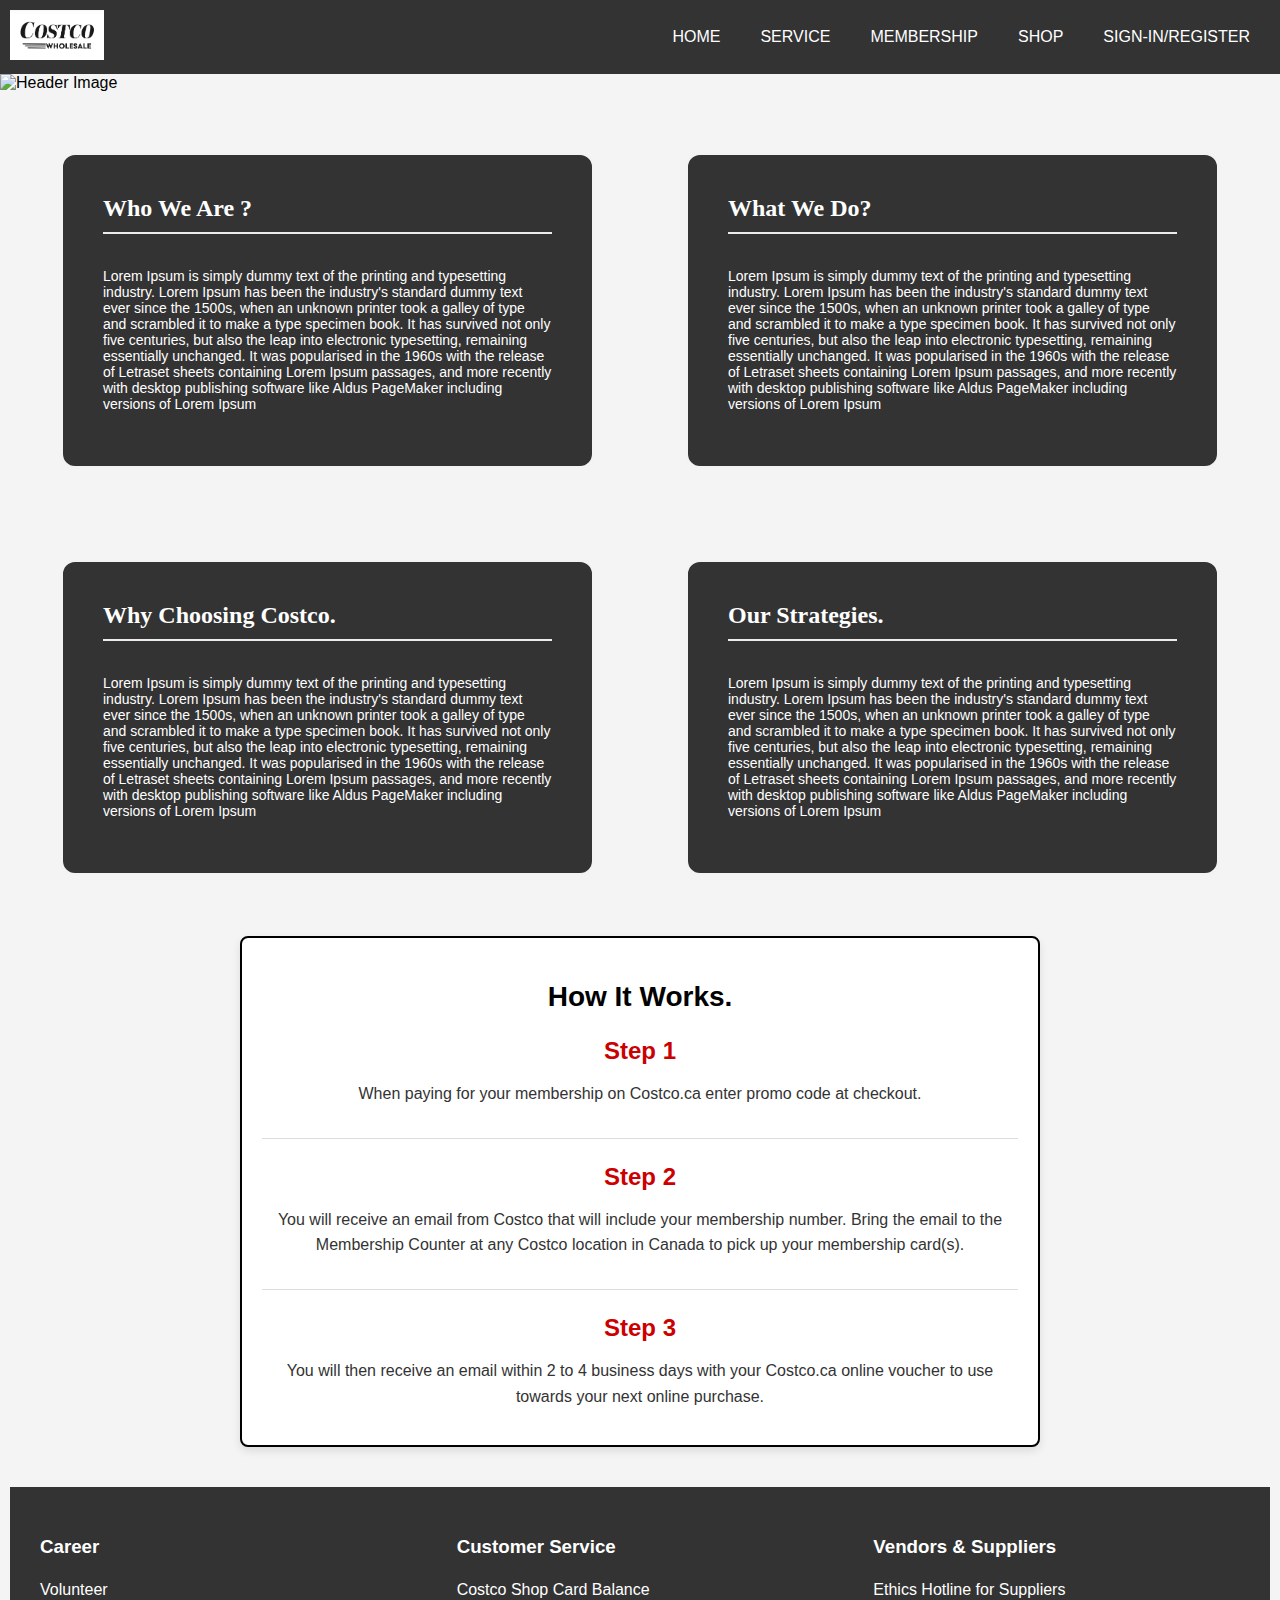
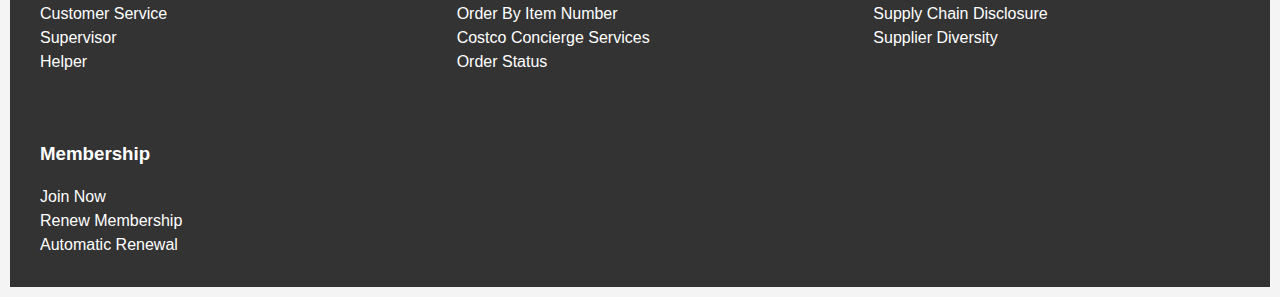
==== index.html @ c3bb8728 "Add files via upload" ====
<!DOCTYPE html>
<html lang="en">
<head>
    <meta charset="UTF-8">
    <meta name="viewport" content="width=device-width, initial-scale=1.0">
    <title>Costco Wholesale - Home</title>
    <link rel="stylesheet" href="styles.css">
</head>
<body>

    <nav class="navbar">
        <div class="logo">
            <img src="image/logo.png" alt="Costco Wholesale Logo"> <!-- Make sure to replace 'logo.png' with your actual logo file -->
        </div>
        <ul class="nav-links">
            <li><a href="index.html">HOME</a></li>
            <li><a href="service.html">SERVICE</a></li>
            <li><a href="membership.html">MEMBERSHIP</a></li>
            <li><a href="shop.html">SHOP</a></li>
            <li><a href="account.html">SIGN-IN/REGISTER</a></li>
        </ul>
    </nav>
    <header class="header">
        <img src="image/Screenshot 2024-04-04 at 5.10.10 PM.png" alt="Header Image" class="header-image"> <!-- Replace 'header-image.jpg' with your actual image file -->
    </header>

    <div class="info-section">
        <div class="info-box">
            <h2>Who We Are ?</h2>
            <p>Lorem Ipsum is simply dummy text of the printing and typesetting industry. Lorem Ipsum has been the industry's standard dummy text ever since the 1500s, when an unknown printer took a galley of type and scrambled it to make a type specimen book. It has survived not only five centuries, but also the leap into electronic typesetting, remaining essentially unchanged. It was popularised in the 1960s with the release of Letraset sheets containing Lorem Ipsum passages, and more recently with desktop publishing software like Aldus PageMaker including versions of Lorem Ipsum</p>
        </div>
        <div class="info-box">
            <h2>What We Do?</h2>
            <p>Lorem Ipsum is simply dummy text of the printing and typesetting industry. Lorem Ipsum has been the industry's standard dummy text ever since the 1500s, when an unknown printer took a galley of type and scrambled it to make a type specimen book. It has survived not only five centuries, but also the leap into electronic typesetting, remaining essentially unchanged. It was popularised in the 1960s with the release of Letraset sheets containing Lorem Ipsum passages, and more recently with desktop publishing software like Aldus PageMaker including versions of Lorem Ipsum</p>
        </div>
        <div class="info-box">
            <h2>Why Choosing Costco.</h2>
            <p>Lorem Ipsum is simply dummy text of the printing and typesetting industry. Lorem Ipsum has been the industry's standard dummy text ever since the 1500s, when an unknown printer took a galley of type and scrambled it to make a type specimen book. It has survived not only five centuries, but also the leap into electronic typesetting, remaining essentially unchanged. It was popularised in the 1960s with the release of Letraset sheets containing Lorem Ipsum passages, and more recently with desktop publishing software like Aldus PageMaker including versions of Lorem Ipsum</p>
        </div>
        <div class="info-box">
            <h2>Our Strategies.</h2>
            <p>Lorem Ipsum is simply dummy text of the printing and typesetting industry. Lorem Ipsum has been the industry's standard dummy text ever since the 1500s, when an unknown printer took a galley of type and scrambled it to make a type specimen book. It has survived not only five centuries, but also the leap into electronic typesetting, remaining essentially unchanged. It was popularised in the 1960s with the release of Letraset sheets containing Lorem Ipsum passages, and more recently with desktop publishing software like Aldus PageMaker including versions of Lorem Ipsum</p>
        </div>
    </div>
    
    <div class="how-it-works">
        <h2>How It Works.</h2>
        <div class="step">
            <h3>Step 1</h3>
            <p>When paying for your membership on Costco.ca enter promo code at checkout.</p>
        </div>
        <div class="step">
            <h3>Step 2</h3>
            <p>You will receive an email from Costco that will include your membership number. Bring the email to the Membership Counter at any Costco location in Canada to pick up your membership card(s).</p>
        </div>
        <div class="step">
            <h3>Step 3</h3>
            <p>You will then receive an email within 2 to 4 business days with your Costco.ca online voucher to use towards your next online purchase.</p>
        </div>
    </div>

    <footer class="site-footer">
        <div class="footer-column">
            <h3>Career</h3>
            <ul>
                <li><a href="#">Volunteer</a></li>
                <li><a href="#">Customer Service</a></li>
                <li><a href="#">Supervisor</a></li>
                <li><a href="#">Helper</a></li>
            </ul>
        </div>
        <div class="footer-column">
            <h3>Customer Service</h3>
            <ul>
                <li><a href="#">Costco Shop Card Balance</a></li>
                <li><a href="#">Order By Item Number</a></li>
                <li><a href="#">Costco Concierge Services</a></li>
                <li><a href="#">Order Status</a></li>
                <!-- ... other items ... -->
            </ul>
        </div>
        <div class="footer-column">
            <h3>Vendors & Suppliers</h3>
            <ul>
                <li><a href="#">Ethics Hotline for Suppliers</a></li>
                <li><a href="#">Supply Chain Disclosure</a></li>
                <li><a href="#">Supplier Diversity</a></li>
            </ul>
        </div>
        <div class="footer-column">
            <h3>Membership</h3>
            <ul>
                <li><a href="#">Join Now</a></li>
                <li><a href="#">Renew Membership</a></li>
                <li><a href="#">Automatic Renewal</a></li>
                <!-- ... other items ... -->
            </ul>
        </div>
    </footer>
    
    
    
</body>
</html>
---- styles.css ----
body {
    margin: 0;
    font-family: Arial, sans-serif;
    margin: 0;
    padding: 0;
    box-sizing: border-box;
  
}

.navbar {
    display: flex;
    justify-content: space-between;
    align-items: center;
    background-color: #333;
    padding: 10px;
    
}

.logo img {
    height: 50px; /* Adjust based on your logo's size */
}

.nav-links {
    list-style: none;
    margin: 0;
    padding: 0;
    display: flex;
}

.nav-links li {
    padding: 0 20px;
}

.nav-links a {
    text-decoration: none;
    color: white;
    transition: color 0.3s ease-in-out;
}

.nav-links a:hover {
    color: yellow;
}

.header {
    width: 100%;
    overflow: hidden; /* Ensures the image doesn't exceed the header's bounds */
}

.header-image {
    width: 100%;
    height: 70%; /* Keeps the image's aspect ratio */
    display: block; /* Removes bottom margin/spacing under the image */
}

.info-section {
    display: grid;
grid-template-columns: 1fr 1fr;
    gap: 30px; /* Adjust the gap as needed */
    padding: 30px; /* Adjust the padding as needed */
  
}

.info-box {
    border: 3px solid rgb(243, 243, 243); /* or the color that matches the image */
    border-radius: 15px; /* Adjust the border-radius as needed */
    padding: 40px; /* Adjust the padding as needed */
    margin: 30px;
    color: white; /* or the color that matches the image */
    background-color: #333; /* or the color that matches the image */
    display: flex;
    flex-direction: column;
}

.info-box h2 {
    margin-top: 0;
    font-size: 24px; /* Adjust font-size as needed */
    border-bottom: 2px solid rgb(236, 236, 236); /* or the color that matches the image */
    padding-bottom: 10px; /* Adjust padding as needed */
    margin-bottom: 20px; /* Adjust margin as needed */
    font-family: cursive;
}

.info-box p {
    font-size: 14px; /* Adjust font-size as needed */
    flex-grow: 1; /* Ensures that the paragraphs take up available space */
}

.how-it-works {
    max-width: 800px; /* Adjust the width as necessary */
    margin: auto;
    padding: 20px;
    background-color: #fff; /* For a white box */
    border: 2px solid #000; /* For a black border */
    border-radius: 8px; /* Rounded corners */
    margin-bottom: 40px;
    box-shadow: 0 4px 8px rgba(0, 0, 0, 0.1); /* Optional: Adds a subtle shadow */
}

.how-it-works h2 {
    text-align: center;
    font-size: 28px; /* Adjust the size as necessary */
    margin-bottom: 20px; /* Spacing after the title */
}

.step h3 {
    font-size: 24px; /* Adjust the size as necessary */
    color: #c00; /* Red color for the step numbers */
    margin-bottom: 10px; /* Spacing after each step title */
    text-align: center;
}

.step p {
    font-size: 16px; /* Adjust the size as necessary */
    line-height: 1.6; /* For better readability */
    color: #333; /* Dark grey text color for better contrast */
    text-align: center;
}

/* Add a border below each step except the last one */
.step:not(:last-child) {
    border-bottom: 1px solid #ddd; /* Light grey border */
    padding-bottom: 15px; /* Spacing at the bottom of each step */
    margin-bottom: 15px; /* Spacing between the steps */
}

.site-footer {
    display: grid;
    grid-template-columns: 1fr 1fr  1fr;
    gap: 50px;
    padding: 30px;
    margin: 10px;
    background: #333; /* Adjust background color as needed */
    color: #fff;
    font-size: 16px; /* Adjust font size as needed */
}

.footer-column h3 {
    margin-bottom: 20px; /* Adjust spacing as needed */
}

.footer-column ul {
    list-style: none;
    padding: 0;
    margin: 0;
}

.footer-column ul li a {
    text-decoration: none;
    color: #fff; /* Adjust link color as needed */
    line-height: 1.5; /* Adjust line height as needed */
    display: block; /* Makes the entire list item area clickable */
    transition: color 0.3s ease; /* Smooth transition for hover effect */
}

.footer-column ul li a:hover {
    color: #0099ff; /* Change to desired hover color */
}

.our-services {
    text-align: center;
    margin: 50px auto;
}

.our-services h2 {
    font-size: 36px; /* Adjust as needed */
    margin-bottom: 30px; /* Adjust as needed */
}

.services-grid {
    display: grid;
    grid-template-columns: repeat(auto-fit, minmax(180px, 1fr)); /* Creates a responsive grid */
    gap: 20px; /* Adjust as needed */
}

.service-item {
    padding: 20px;
    text-align: center;
}

.service-item img {
    width: 100px; /* Adjust as needed */
    height: auto;
    margin-bottom: 20px; /* Adjust as needed */
}

.service-item h3 {
    font-size: 24px; /* Adjust as needed */
    margin-bottom: 15px; /* Adjust as needed */
}

.service-item p {
    font-size: 16px; /* Adjust as needed */
    margin-bottom: 20px; /* Adjust as needed */
}

.learn-more {
    text-decoration: none;
    display: inline-block;
    padding: 10px 15px;
    border: 2px solid #000; /* Black border */
    color: #000; /* Black text */
    transition: background-color 0.3s, color 0.3s;
}

.learn-more:hover {
    background-color: #000; /* Black background on hover */
    color: #fff; /* White text on hover */
}

.membership-container {
    text-align: center;
    font-family: Arial, sans-serif;
    padding: 20px;
}

.membership-container h1 {
    font-size: 2em;
    margin-bottom: 20px;
}

.membership-card {
    max-width: 100%;
    height: auto;
    margin-bottom: 20px;
}

.buttons button {
    background-color: #0073e6; /* Costco blue */
    color: white;
    border: none;
    padding: 10px 20px;
    margin: 5px;
    cursor: pointer;
    transition: background-color 0.3s ease;
}

.buttons button:hover {
    background-color: black; /* Change to black on hover */
}

.membership-benefits {
    text-align: center;
    display: inline-block;
    margin-top: 20px;
    list-style: none; /* Removes default list styling */
}

.membership-benefits li {
    margin-bottom: 10px;
}

.category-grid {
    display: grid;
    grid-template-columns: repeat(2, 1fr); /* Two columns */
    gap: 20px; /* Space between items */
}

.category-item {
    text-align: center; /* Centering text and links */
    margin-bottom: 20px; /* Space below each category item */
}

.category-item img {
    width: 80%; /* Ensure the image takes full width of the container */
    height: auto; /* Maintain aspect ratio */
    margin-bottom: 10px; /* Space between image and text */
    padding: 20px;
}

.category-item h3 {
    margin: 10px 0; /* Space above and below the heading */
    font-size: 1.5em; /* Size of the category title */
    font-family: fantasy;
}

.visit-link {
    display: inline-block; /* Allows margin and padding adjustments */
    margin-top: 10px; /* Space above the link */
    text-decoration: none; /* Remove underline from the link */
    font-weight: bold; /* Make text bold */
    color: #399ac7; /* Text color */
    border: none;
    background: none;
    cursor: pointer;
}

.visit-link:hover {
    text-decoration: underline; /* Underline text on hover for clarity */
}

/* Responsive adjustments */
@media (max-width: 768px) {
    .category-grid {
        grid-template-columns: 1fr; /* One column on smaller screens */
    }
}



.input-container {
    margin-bottom: 20px;
}

.input-container label {
    display: block;
    margin-bottom: 5px;
}

.input-container input {
    width: 100%;
    padding: 10px;
    margin-bottom: 10px;
    border: none;
    border-radius: 20px; /* Rounded edges */
    background-color: white;
    color: black;
}

button {
    padding: 10px;
    border: none;
    border-radius: 20px; /* Rounded edges */
    background-color: white;
    color: black;
    cursor: pointer;
    transition: background-color 0.3s;
    width: 20%;
}

button:hover {
    background-color: blue; /* Color change on hover */
    color: white;
}

.form-container {
    background-color: #000;
    padding: 40px;
    width: 100%;
    max-width: 500px;
    margin: 0 auto;
    color: #fff;
}

.form-group{

    padding: 20px;
    margin: 10px;
    font-family: cursive;
}

.form-title {
    text-align: center;
    margin-bottom: 30px;
    font-size: 2rem;
}

.signup-form {
    display: grid;
    grid-gap: 20px;
}

.input-group {
    position: relative;
}

.input-group input {
    width: 100%;
    padding: 10px;
    background: transparent;
    color: #fff;
    border: 1px solid #fff;
    border-radius: 4px;
}

.input-group label {
    position: absolute;
    left: 10px;
    top: 50%;
    transform: translateY(-50%);
    background-color: #000;
    padding: 0 5px;
    transition: top 0.3s, font-size 0.3s;
}

.input-group input:focus + label,
.input-group input:not(:placeholder-shown) + label {
    top: -10px;
    font-size: 0.75rem;
}

.submit-btn {
    padding: 10px 20px;
    background-color: #fff;
    color: #000;
    border: none;
    cursor: pointer;
    transition: background-color 0.3s;
}

.submit-btn:hover {
    background-color: #555; /* Darker background on hover */
    color: #fff;
}

/* Add any additional browser-specific styles and reset styles as needed */

body {
    font-family: 'Arial', sans-serif;
    margin: 0;
    padding: 0;
    background: #f4f4f4;
  }
  
  .product-container {
    display: flex;
    flex-wrap: wrap;
    justify-content: center;
    gap: 20px;
    padding: 20px;
  }
  
  .product {
    width: 300px;
    background: #ffffff;
    border: 1px solid #ddd;
    margin-bottom: 20px;
  }
  
  .product-image {
    width: 100%;
    display: block;
  }
  
  .product-info {
    padding: 15px;
    text-align: center;
  }
  
  .price {
    color: #333;
    font-size: 18px;
    font-weight: bold;
  }
  
  .description {
    color: #666;
    margin: 10px 0;
  }
  
  .buttons {
    margin-top: 10px;
  }
  
  .buy-button, .cart-button {
    background-color: #5cb85c;
    border: none;
    color: white;
    padding: 10px;
    width: 49%;
    margin: 2px 0;
    cursor: pointer;
    font-weight: bold;
  }
  
  .buy-button:hover, .cart-button:hover {
    opacity: 0.9;
  }
  
  .buy-button {
    background-color: #0275d8;
  }
  
  * {box-sizing: border-box}

/* Full-width input fields */
  input[type=text], input[type=password] {
  width: 100%;
  padding: 15px;
  margin: 5px 0 22px 0;
  display: inline-block;
  border: none;
  background: #f1f1f1;
}

input[type=text]:focus, input[type=password]:focus {
  background-color: #ddd;
  outline: none;
}

hr {
  border: 1px solid #f1f1f1;
  margin-bottom: 25px;
}

/* Set a style for all buttons */


button:hover {
  opacity:1;
}

/* Extra styles for the cancel button */
.cancelbtn {
  padding: 14px 20px;
  background-color: #f44336;
}

.signupbtn{
    padding: 14px 20px;
    margin-left: 10px;
    background-color: #5cb85c;
}

/* Float cancel and signup buttons and add an equal width */
.cancelbtn, .signupbtn {
  float: left;
  width: 50%;
  padding: 10px;
    border: none;
    border-radius: 20px; /* Rounded edges */
    color: black;
    cursor: pointer;
    transition: background-color 0.3s;
    width: 20%;
}

/* Add padding to container elements */
.container {
    border: 1px solid #ccc; /* Border as per your original styling */
    padding: 40px; /* Padding inside the container */
    background: #f9f9f9; /* Light background for the form area */
    border-radius: 10px; /* Rounded corners for the container */
    box-shadow: 0 4px 10px rgba(0, 0, 0, 0.1); /* Subtle shadow for depth */
    width: 100%; /* Full width within the flex container */
    max-width: 700px; /* Maximum width of the form */
    margin: 20px; /* Margin around the container */
}

.signup-form {
    display: flex; /* Use flexbox instead of grid */
    justify-content: center; /* Center horizontally */
    align-items: center; /* Center vertically */
    min-height: 100vh; /* At least the height of the viewport */
    background: #fff; /* Background color of the container */
    padding: 20px; /* Padding around the form */
}
/* Clear floats */
.clearfix::after {
  content: "";
  clear: both;
  display: table;
}

/* Change styles for cancel button and signup button on extra small screens */
@media screen and (max-width: 300px) {
  .cancelbtn, .signupbtn {
    width: 100%;
  }
}


.box1 {
    display: flex; /* Establish flex container */
    justify-content: center; /* Center horizontally */
    align-items: center; /* Center vertically */
    min-height: 100vh; /* Minimum height of the viewport */
    padding: 20px; /* Add some padding */
    box-sizing: border-box; /* Include padding in the box's dimensions */
}

.main {
    background-color: #fff;
    border-radius: 15px;
    box-shadow: 0 0 20px rgba(0, 0, 0, 0.2);
    padding: 20px;
    width: 100%; /* Full width of the flex item */
    max-width: 600px; /* Maximum width of the form */
    margin-top: 20px; /* Top margin for the form */
    box-sizing: border-box; /* Include padding and border in the box's dimensions */
}

label {
    display: block;
    margin-bottom: 5px;
    color: #555;
    font-weight: bold;
}

input[type="text"],
input[type="email"],
input[type="password"],
select {
    width: 100%;
    margin-bottom: 15px;
    padding: 10px;
    box-sizing: border-box;
    border: 1px solid #ddd;
    border-radius: 5px;
}

button[type="create"] {
    padding: 15px;
    border-radius: 10px;
    border: none;
    background-color: #4caf50;
    color: white;
    cursor: pointer;
    width: 100%; /* Full width of the input fields */
    font-size: 16px;
}

button:hover[type="create"] {
    background-color: #333;
}

body {
    margin: 0;
    font-family: Arial, sans-serif;
    padding: 0;
    box-sizing: border-box;
}

@media (max-width: 768px) {
    .nav-links,
    .navbar {
        flex-direction: column;
    }
    
    .nav-links li {
        padding: 10px 0; /* Increased vertical padding for touch targets */
    }

    .info-section {
        grid-template-columns: 1fr; /* Stack elements vertically on smaller screens */
    }

    .info-box {
        margin: 15px; /* Reduce margin on smaller screens */
        padding: 20px; /* Reduce padding on smaller screens */
    }

    .how-it-works,
    .site-footer {
        padding: 15px; /* Reduce padding for smaller screens */
        grid-template-columns: 1fr; /* Adjust the layout for a single column */
    }
    
    .footer-column ul li a {
        padding: 5px 0; /* Increase touch target size */
    }
}

.navbar {
    display: flex;
    justify-content: space-between;
    align-items: center;
    background-color: #333;
    padding: 10px;
}

.logo img {
    height: 50px; /* Consider making the logo size responsive with max-height or using srcset for different sizes */
}

.nav-links {
    list-style: none;
    margin: 0;
    padding: 0;
    display: flex;
}

.nav-links li {
    padding: 0 20px;
}

.nav-links a {
    text-decoration: none;
    color: white;
    transition: color 0.3s ease-in-out;
}

.nav-links a:hover {
    color: yellow;
}

.header {
    width: 100%;
    overflow: hidden;
}

.header-image {
    width: 100%;
    height: auto; /* Change to auto for maintaining aspect ratio */
}

.info-section {
    display: grid;
    grid-template-columns: 1fr 1fr;
    gap: 30px;
    padding: 30px;
}

.info-box {
    border: 3px solid rgb(243, 243, 243);
    border-radius: 15px;
    padding: 40px;
    margin: 30px;
    color: white;
    background-color: #333;
    display: flex;
    flex-direction: column;
}

/* Additional styles for how-it-works and steps remain unchanged but consider adjusting paddings and margins for mobile */

.site-footer {
    display: grid;
    grid-template-columns: 1fr 1fr 1fr;
    gap: 50px;
    padding: 30px;
    background: #333;
    color: #fff;
}

/* Additional footer styles remain the same */


body {
    margin: 0;
    font-family: Arial, sans-serif;
    padding: 0;
    box-sizing: border-box;
}

/* Adjust navbar for mobile screens */
@media (max-width: 768px) {
    .navbar {
        flex-direction: column;
    }
    
    .nav-links {
        flex-direction: column;
    }
    
    .nav-links li,
    .nav-links a {
        padding: 10px 0;
    }
    
    .logo img {
        height: 40px; /* Make the logo smaller on mobile screens */
    }
}

/* Adjust header image and info-section for better responsiveness */
.header-image {
    height: auto; /* Ensure the image's height adjusts to maintain aspect ratio */
}

@media (max-width: 768px) {
    .info-section {
        grid-template-columns: 1fr; /* Stack info boxes vertically on smaller screens */
    }
    
    .info-box {
        padding: 20px; /* Reduce padding on smaller screens for more space */
        margin: 15px 0; /* Adjust margins for smaller screens */
    }
}

/* Adjust how-it-works section and its elements */
@media (max-width: 768px) {
    .how-it-works {
        padding: 10px; /* Less padding on smaller screens */
        max-width: 100%; /* Allow it to fill the available space */
    }
    
    .step h3 {
        font-size: 20px; /* Smaller font size for step titles */
    }
    
    .step p {
        font-size: 14px; /* Smaller font size for text */
    }
}

/* Adjust site footer for mobile layouts */
@media (max-width: 768px) {
    .site-footer {
        grid-template-columns: 1fr; /* Stack footer columns vertically */
        padding: 15px; /* Less padding to utilize space */
    }
    
    .footer-column h3,
    .footer-column ul li a {
        font-size: 14px; /* Smaller font sizes for footer content */
    }
}

/* Responsive adjustments for service items and other content */
@media (max-width: 768px) {
    .services-grid {
        grid-template-columns: repeat(auto-fit, minmax(150px, 1fr)); /* Adjust grid to fit mobile screens */
    }
    
    .service-item img {
        width: 80px; /* Smaller images on mobile devices */
    }
    
    .service-item h3,
    .service-item p {
        font-size: 18px; /* Adjust text size for readability */
    }
    
    .membership-container h1,
    .membership-benefits li {
        font-size: 1.5em; /* Adjust heading size for mobile readability */
    }
    
    .category-grid {
        grid-template-columns: 1fr; /* Single column layout for categories */
    }
    
    .input-container input,
    .buttons button {
        font-size: 16px; /* Increase font size for better readability on inputs and buttons */
    }
}
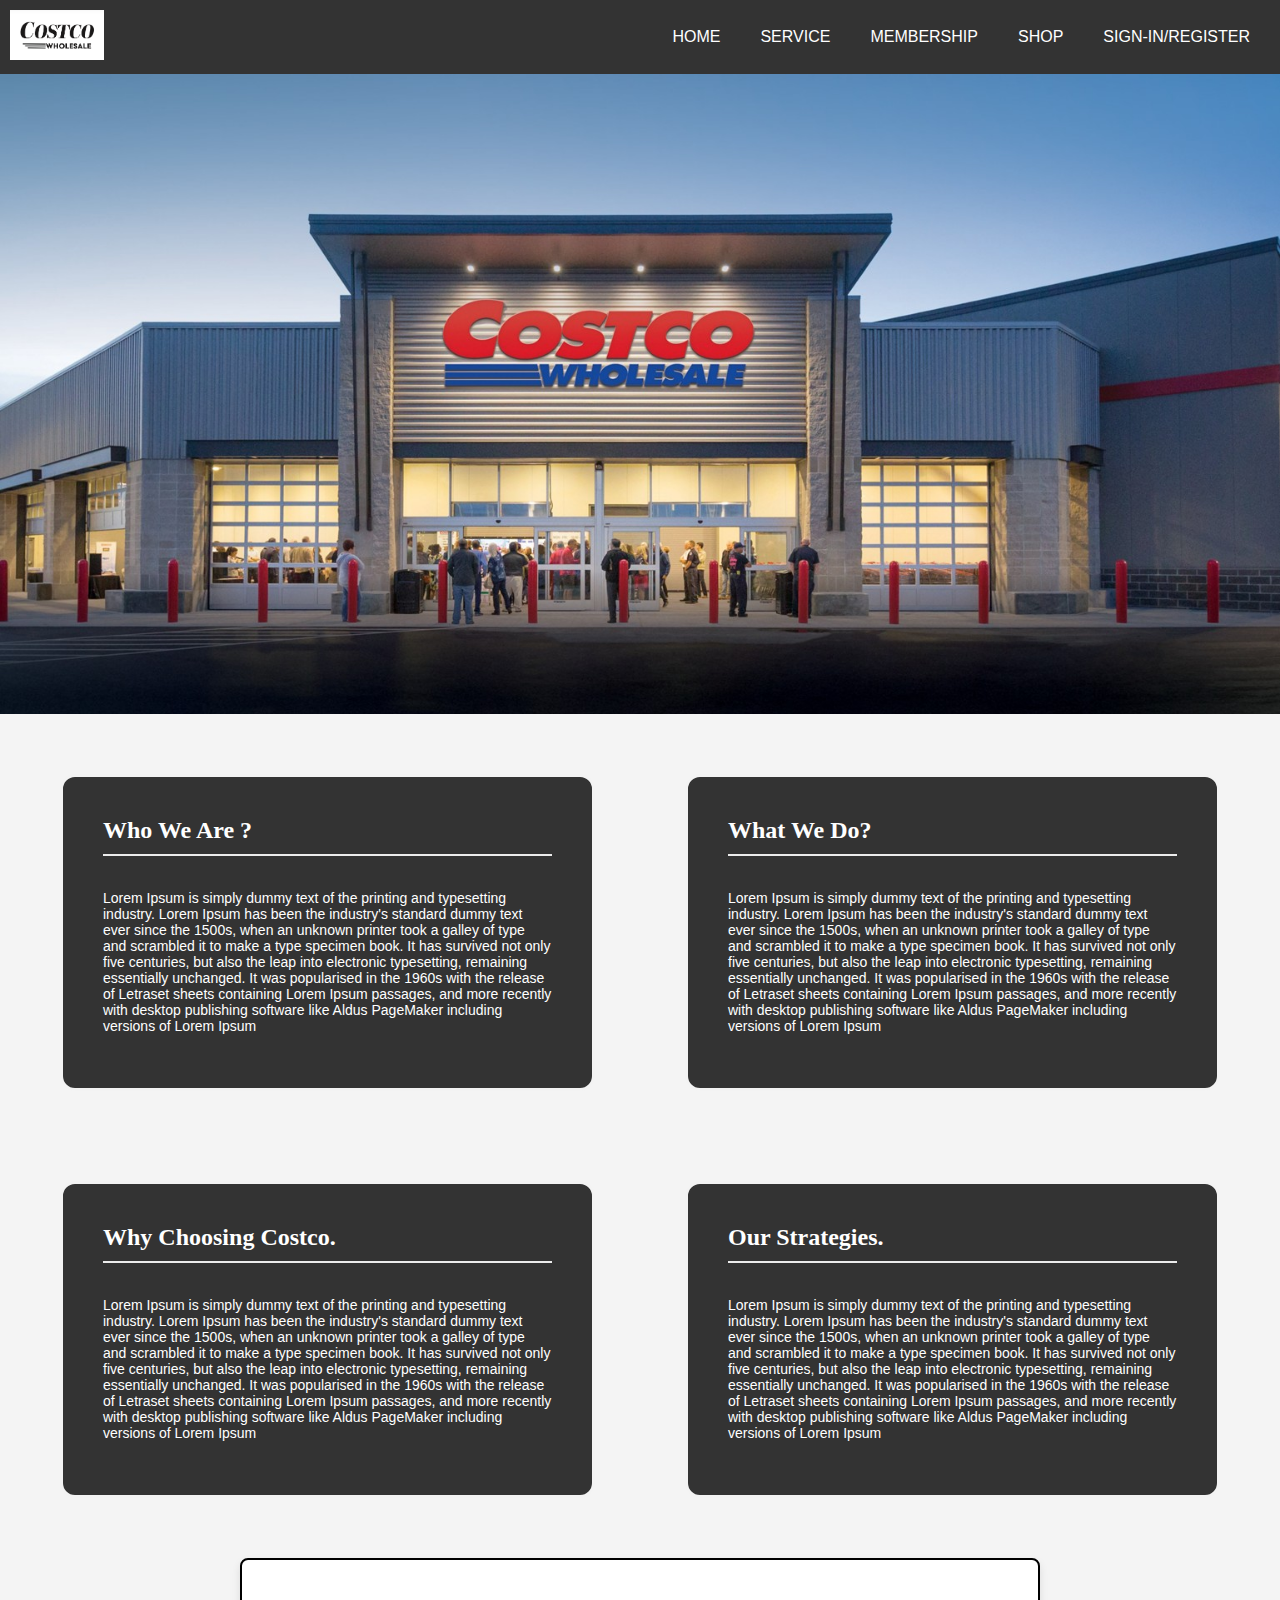
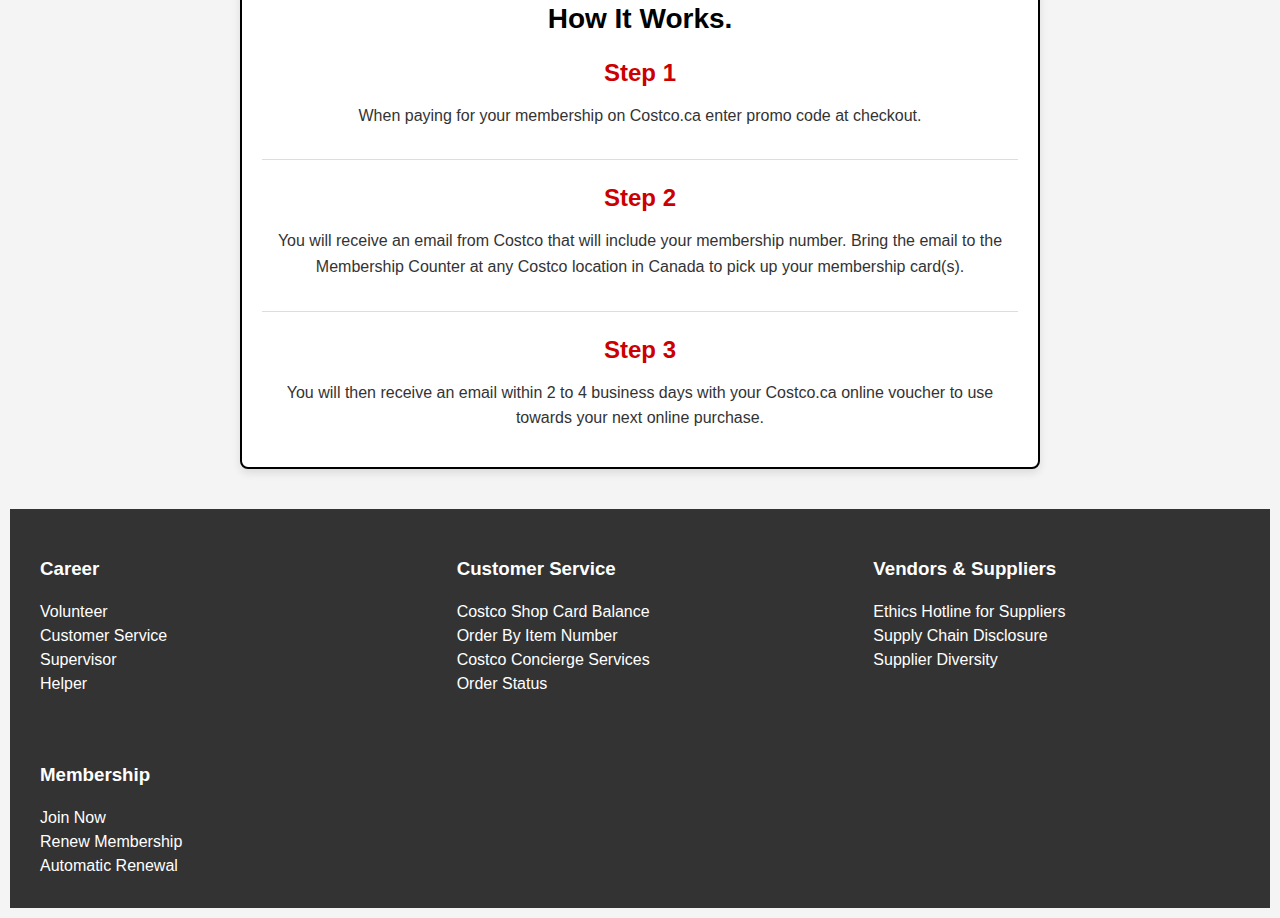
==== commit 031afe1d: "Update index.html" ====
--- a/index.html
+++ b/index.html
@@ -21,7 +21,7 @@
         </ul>
     </nav>
     <header class="header">
-        <img src="image/Screenshot 2024-04-04 at 5.10.10 PM.png" alt="Header Image" class="header-image"> <!-- Replace 'header-image.jpg' with your actual image file -->
+        <img src="image/herosection.jpeg" alt="Header Image" class="header-image"> <!-- Replace 'header-image.jpg' with your actual image file -->
     </header>
 
     <div class="info-section">
